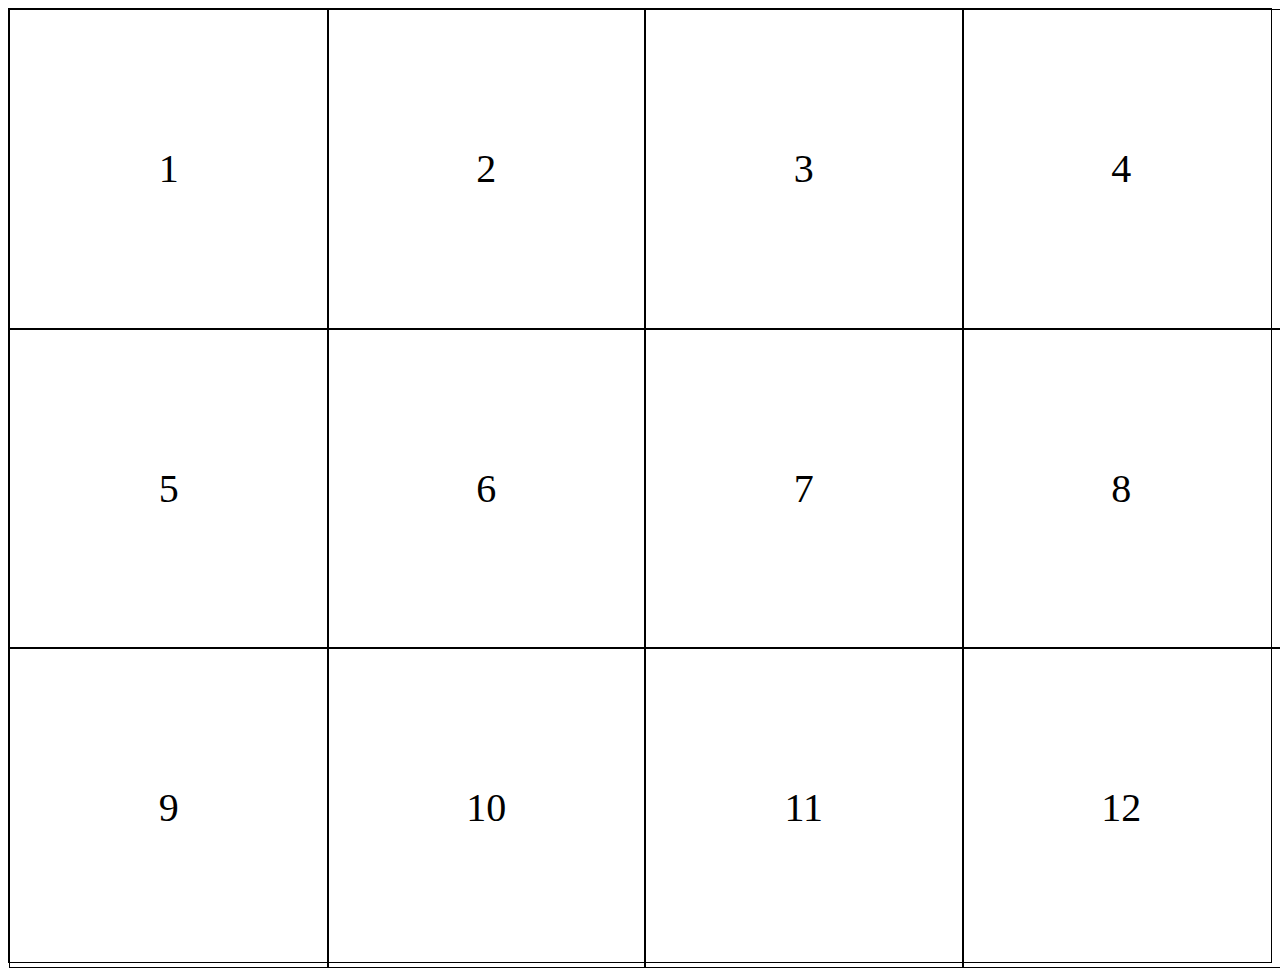
==== index (2).html @ 3aeebeaa "Add files via upload" ====
<!DOCTYPE html>
<html lang="hu">
<head>
    <meta charset="UTF-8">
    <meta name="viewport" content="width=device-width, initial-scale=1.0">
    <title>Game</title>
    <link rel="stylesheet" href="style.css">
    <script src="script.js" defer></script>
</head>
<body>
    <div id="container"></div>
    <div id="gamea"></div>
</body>
</html>
---- style.css ----
#gamea div{
    width: 100%;
    aspect-ratio: 1;
    border: 1px solid black;
    display: flex;
    justify-content: center;
    align-items: center;
    font-size: 40px;
    cursor: pointer;
    user-select: none;
}

#gamea{
    border:1px solid black;
    display: grid;
    grid-template-columns: 1fr 1fr 1fr 1fr;
}
#container{
    display: grid;
    grid-template-columns: 1fr 5fr 1fr;
}
.rejtett{
    visibility: hidden;
}
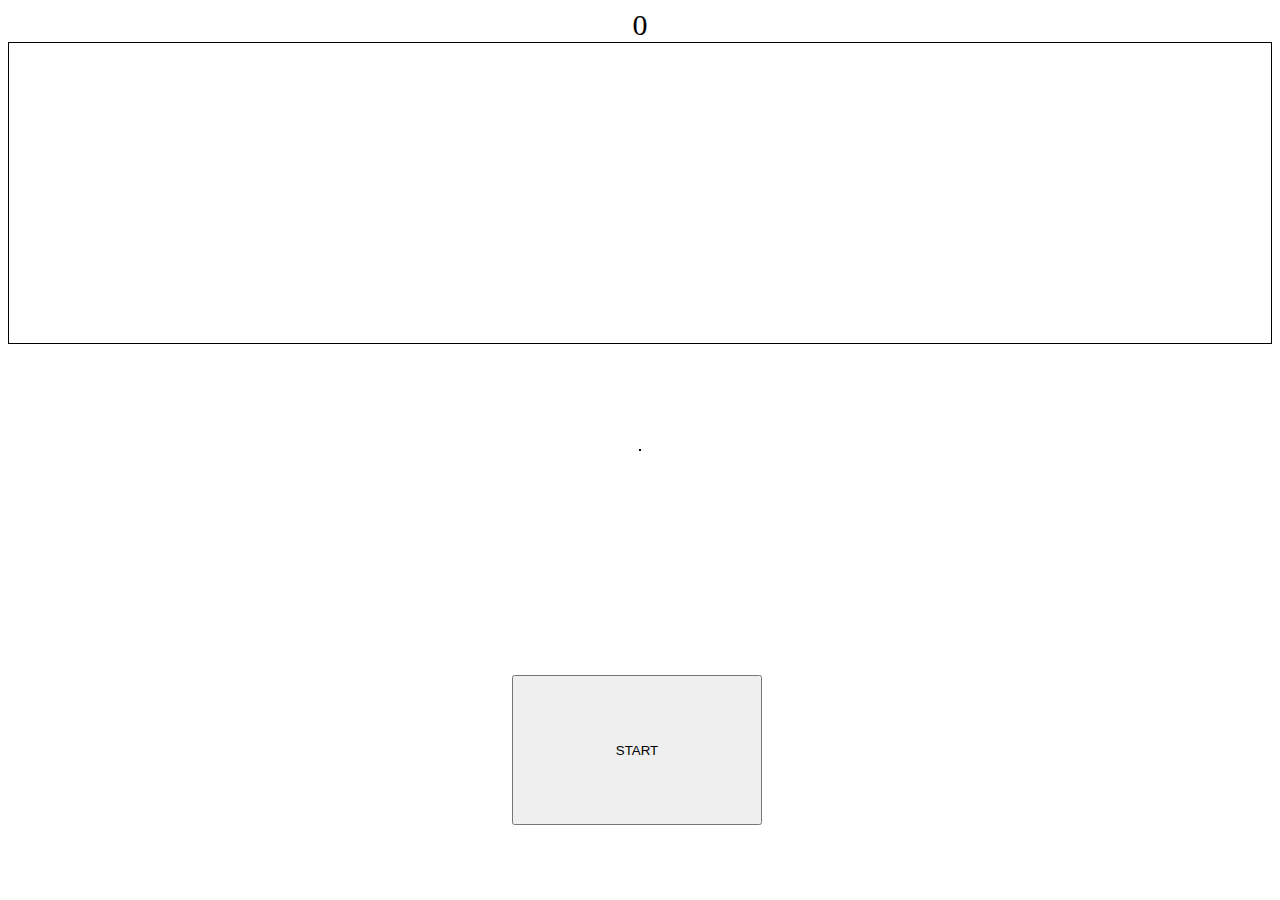
==== commit d8fcc5e1: "Bővítés" ====
--- a/index (2).html
+++ b/index (2).html
@@ -1,14 +1,20 @@
 <!DOCTYPE html>
 <html lang="hu">
-<head>
-    <meta charset="UTF-8">
-    <meta name="viewport" content="width=device-width, initial-scale=1.0">
-    <title>Game</title>
-    <link rel="stylesheet" href="style.css">
+  <head>
+    <meta charset="UTF-8" />
+    <meta name="viewport" content="width=device-width, initial-scale=1.0" />
+    <title>Document</title>
+    <link rel="stylesheet" href="style.css" />
     <script src="script.js" defer></script>
-</head>
-<body>
+  </head>
+  <body>
     <div id="container"></div>
+    <div></div>
+    <div id="szamlalo">0</div>
+    <div></div>
     <div id="gamea"></div>
-</body>
-</html>+    <div></div>
+    <div><button id="start">START</button></div>
+    <div></div>
+  </body>
+</html>
--- a/style.css
+++ b/style.css
@@ -1,26 +1,54 @@
-#gamea div{
-    width: 100%;
-    aspect-ratio: 1;
-    border: 1px solid black;
-    display: flex;
-    justify-content: center;
-    align-items: center;
-    font-size: 40px;
-    cursor: pointer;
-    user-select: none;
+#gamea {
+  border: 1px solid black;
+  display: grid;
+  grid-template-columns: repeat(4, 1fr);
+  gap: 5px;
+  height: 300px;
+  position: relative;
+  overflow: hidden;
+  cursor: pointer;
+  border: 1px solid black;
+  display: grid;
+  grid-template-columns: 1fr 1fr 1fr 1fr;
+  gap: 20px;
 }
 
-#gamea{
-    border:1px solid black;
-    display: grid;
-    grid-template-columns: 1fr 1fr 1fr 1fr;
-}
-#container{
-    display: grid;
-    grid-template-columns: 1fr 5fr 1fr;
-}
-.rejtett{
-    visibility: hidden;
+#container {
+  border: 1px solid black;
+  display: flex;
+  align-items: center;
+  justify-content: center;
+  position: absolute;
+  top: 50%;
+  left: 50%;
+  transform: translate(-50%, -50%);
+  display: grid;
+  grid-template-columns: 1fr 4fr 1fr;
 }
 
+#gamearea div {
+  width: 150px;
+  height: 75px;
+  border: 1px solid black;
+  cursor: pointer;
+  margin-bottom: 5px;
 
+  text-align: center;
+}
+
+#szamlalo {
+  text-align: center;
+  font-size: 30px;
+}
+
+.rejtett {
+  visibility: hidden;
+}
+
+#start {
+  position: fixed;
+  left: 40%;
+  top: 75%;
+  height: 150px;
+  width: 250px;
+}
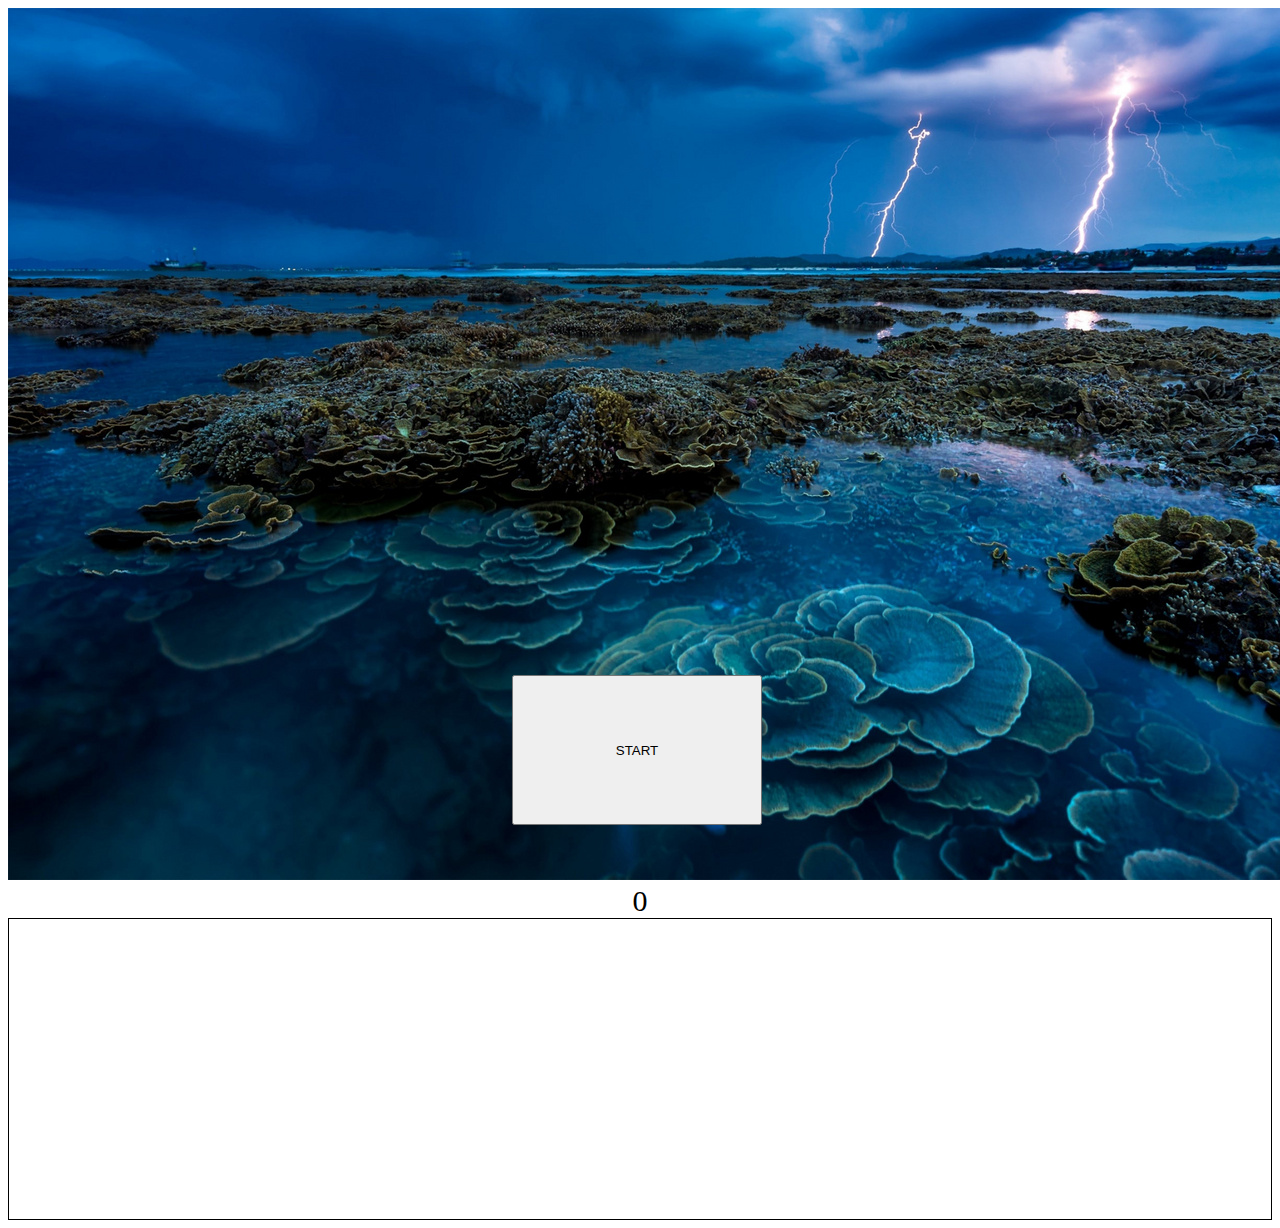
==== commit 48e24db8: "Add files via upload" ====
--- a/index (2).html
+++ b/index (2).html
@@ -8,6 +8,7 @@
     <script src="script.js" defer></script>
   </head>
   <body>
+    <img src="szepkep.jpg" alt="Vízi élő vilég és felhők ,a távolban kettő nagyobb villámmal">
     <div id="container"></div>
     <div></div>
     <div id="szamlalo">0</div>
--- a/style.css
+++ b/style.css
@@ -7,7 +7,6 @@
   position: relative;
   overflow: hidden;
   cursor: pointer;
-  border: 1px solid black;
   display: grid;
   grid-template-columns: 1fr 1fr 1fr 1fr;
   gap: 20px;
